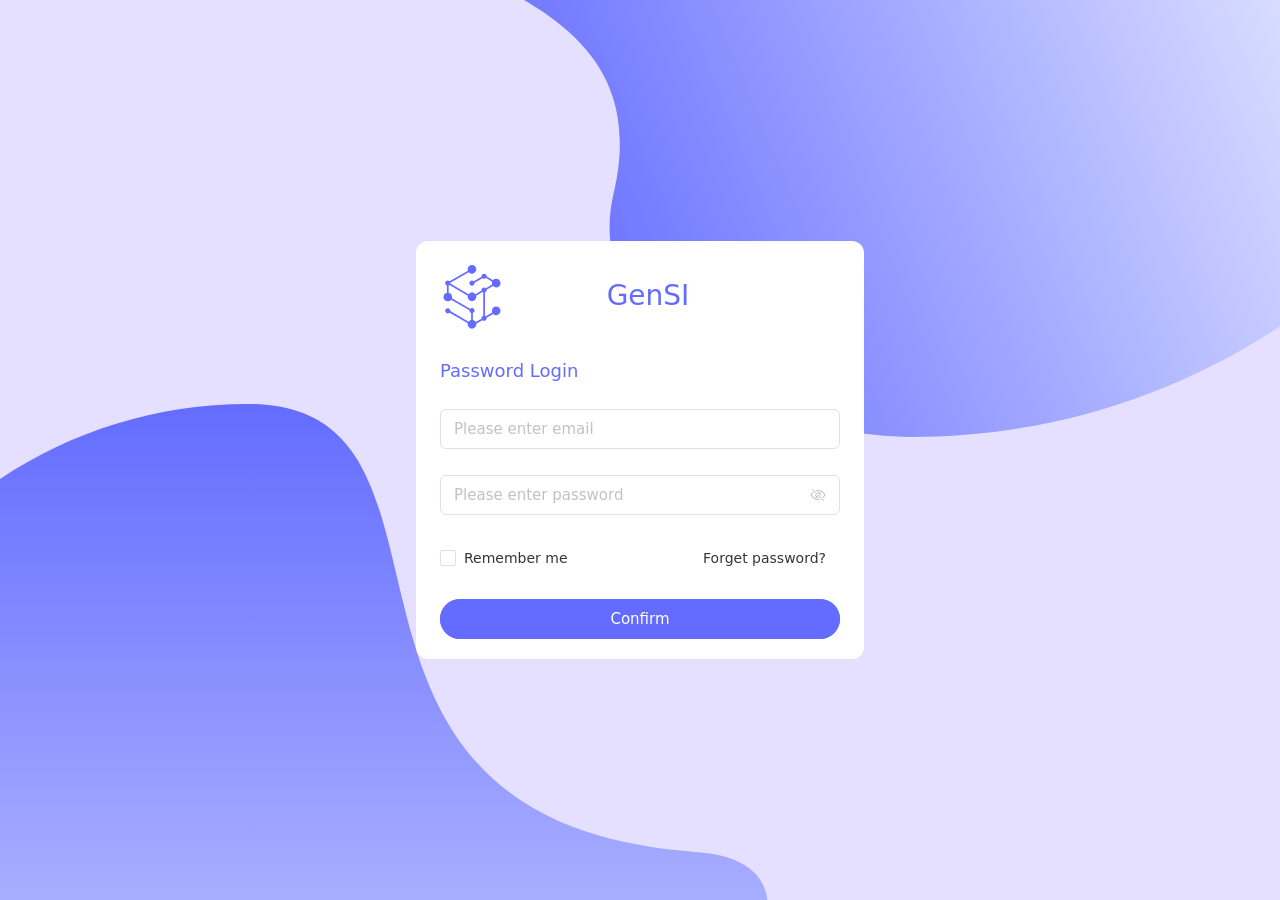
==== index.html @ 16afdf98 "1" ====
<!doctype html>
<html lang="zh-cmn-Hans">
  <head>
    <meta name="buildTime" content="2026-03-19 08:30:41">
    <meta charset="UTF-8" />
    <link rel="icon" href="/logo.svg" />
    <meta name="viewport" content="width=device-width, initial-scale=1.0" />
    <meta name="color-scheme" content="light dark" />
    <meta name="description" content="GenSI - Generative Social Intelligence Lab" />
    <meta name="keywords" content="GenSI, AI, research, publications, blog, social intelligence" />
    <meta property="og:title" content="GenSI" />
    <meta property="og:description" content="GenSI - Generative Social Intelligence Lab" />
    <meta property="og:type" content="website" />
    <meta property="og:site_name" content="GenSI" />
    <meta name="twitter:card" content="summary_large_image" />
    <meta name="twitter:title" content="GenSI" />
    <meta name="twitter:description" content="GenSI - Generative Social Intelligence Lab" />
    <title>GenSI</title>
    <script type="module" crossorigin src="/assets/index-MYl8ak0e.js"></script>
    <link rel="stylesheet" crossorigin href="/assets/index-B456fVbT.css">
  </head>
  <body>
    <div id="app"></div>
  </body>
</html>
---- assets/index-B456fVbT.css ----
*,:before,:after{--un-rotate:0;--un-rotate-x:0;--un-rotate-y:0;--un-rotate-z:0;--un-scale-x:1;--un-scale-y:1;--un-scale-z:1;--un-skew-x:0;--un-skew-y:0;--un-translate-x:0;--un-translate-y:0;--un-translate-z:0;--un-pan-x: ;--un-pan-y: ;--un-pinch-zoom: ;--un-scroll-snap-strictness:proximity;--un-ordinal: ;--un-slashed-zero: ;--un-numeric-figure: ;--un-numeric-spacing: ;--un-numeric-fraction: ;--un-border-spacing-x:0;--un-border-spacing-y:0;--un-ring-offset-shadow:0 0 rgb(0 0 0 / 0);--un-ring-shadow:0 0 rgb(0 0 0 / 0);--un-shadow-inset: ;--un-shadow:0 0 rgb(0 0 0 / 0);--un-ring-inset: ;--un-ring-offset-width:0px;--un-ring-offset-color:#fff;--un-ring-width:0px;--un-ring-color:rgb(147 197 253 / .5);--un-blur: ;--un-brightness: ;--un-contrast: ;--un-drop-shadow: ;--un-grayscale: ;--un-hue-rotate: ;--un-invert: ;--un-saturate: ;--un-sepia: ;--un-backdrop-blur: ;--un-backdrop-brightness: ;--un-backdrop-contrast: ;--un-backdrop-grayscale: ;--un-backdrop-hue-rotate: ;--un-backdrop-invert: ;--un-backdrop-opacity: ;--un-backdrop-saturate: ;--un-backdrop-sepia: }::backdrop{--un-rotate:0;--un-rotate-x:0;--un-rotate-y:0;--un-rotate-z:0;--un-scale-x:1;--un-scale-y:1;--un-scale-z:1;--un-skew-x:0;--un-skew-y:0;--un-translate-x:0;--un-translate-y:0;--un-translate-z:0;--un-pan-x: ;--un-pan-y: ;--un-pinch-zoom: ;--un-scroll-snap-strictness:proximity;--un-ordinal: ;--un-slashed-zero: ;--un-numeric-figure: ;--un-numeric-spacing: ;--un-numeric-fraction: ;--un-border-spacing-x:0;--un-border-spacing-y:0;--un-ring-offset-shadow:0 0 rgb(0 0 0 / 0);--un-ring-shadow:0 0 rgb(0 0 0 / 0);--un-shadow-inset: ;--un-shadow:0 0 rgb(0 0 0 / 0);--un-ring-inset: ;--un-ring-offset-width:0px;--un-ring-offset-color:#fff;--un-ring-width:0px;--un-ring-color:rgb(147 197 253 / .5);--un-blur: ;--un-brightness: ;--un-contrast: ;--un-drop-shadow: ;--un-grayscale: ;--un-hue-rotate: ;--un-invert: ;--un-saturate: ;--un-sepia: ;--un-backdrop-blur: ;--un-backdrop-brightness: ;--un-backdrop-contrast: ;--un-backdrop-grayscale: ;--un-backdrop-hue-rotate: ;--un-backdrop-invert: ;--un-backdrop-opacity: ;--un-backdrop-saturate: ;--un-backdrop-sepia: }.icon-ant-design-enter-outlined{--un-icon:url("data:image/svg+xml;utf8,%3Csvg viewBox='0 0 1024 1024' display='inline-block' width='1em' height='1em' xmlns='http://www.w3.org/2000/svg' %3E%3Cpath fill='currentColor' d='M864 170h-60c-4.4 0-8 3.6-8 8v518H310v-73c0-6.7-7.8-10.5-13-6.3l-141.9 112a8 8 0 0 0 0 12.6l141.9 112c5.3 4.2 13 .4 13-6.3v-75h498c35.3 0 64-28.7 64-64V178c0-4.4-3.6-8-8-8'/%3E%3C/svg%3E");-webkit-mask:var(--un-icon) no-repeat;mask:var(--un-icon) no-repeat;-webkit-mask-size:100% 100%;mask-size:100% 100%;background-color:currentColor;color:inherit;display:inline-block;width:1em;height:1em}.icon-ant-design-reload-outlined{--un-icon:url("data:image/svg+xml;utf8,%3Csvg viewBox='0 0 1024 1024' display='inline-block' width='1em' height='1em' xmlns='http://www.w3.org/2000/svg' %3E%3Cpath fill='currentColor' d='m909.1 209.3l-56.4 44.1C775.8 155.1 656.2 92 521.9 92C290 92 102.3 279.5 102 511.5C101.7 743.7 289.8 932 521.9 932c181.3 0 335.8-115 394.6-276.1c1.5-4.2-.7-8.9-4.9-10.3l-56.7-19.5a8 8 0 0 0-10.1 4.8c-1.8 5-3.8 10-5.9 14.9c-17.3 41-42.1 77.8-73.7 109.4A344.8 344.8 0 0 1 655.9 829c-42.3 17.9-87.4 27-133.8 27c-46.5 0-91.5-9.1-133.8-27A341.5 341.5 0 0 1 279 755.2a342.2 342.2 0 0 1-73.7-109.4c-17.9-42.4-27-87.4-27-133.9s9.1-91.5 27-133.9c17.3-41 42.1-77.8 73.7-109.4s68.4-56.4 109.3-73.8c42.3-17.9 87.4-27 133.8-27c46.5 0 91.5 9.1 133.8 27a341.5 341.5 0 0 1 109.3 73.8c9.9 9.9 19.2 20.4 27.8 31.4l-60.2 47a8 8 0 0 0 3 14.1l175.6 43c5 1.2 9.9-2.6 9.9-7.7l.8-180.9c-.1-6.6-7.8-10.3-13-6.2'/%3E%3C/svg%3E");-webkit-mask:var(--un-icon) no-repeat;mask:var(--un-icon) no-repeat;-webkit-mask-size:100% 100%;mask-size:100% 100%;background-color:currentColor;color:inherit;display:inline-block;width:1em;height:1em}.icon-gridicons-fullscreen{--un-icon:url("data:image/svg+xml;utf8,%3Csvg viewBox='0 0 24 24' display='inline-block' width='1em' height='1em' xmlns='http://www.w3.org/2000/svg' %3E%3Cpath fill='currentColor' d='M21 3v6h-2V6.41l-3.29 3.3l-1.42-1.42L17.59 5H15V3zM3 3v6h2V6.41l3.29 3.3l1.42-1.42L6.41 5H9V3zm18 18v-6h-2v2.59l-3.29-3.29l-1.41 1.41L17.59 19H15v2zM9 21v-2H6.41l3.29-3.29l-1.41-1.42L5 17.59V15H3v6z'/%3E%3C/svg%3E");-webkit-mask:var(--un-icon) no-repeat;mask:var(--un-icon) no-repeat;-webkit-mask-size:100% 100%;mask-size:100% 100%;background-color:currentColor;color:inherit;display:inline-block;width:1em;height:1em}.icon-gridicons-fullscreen-exit{--un-icon:url("data:image/svg+xml;utf8,%3Csvg viewBox='0 0 24 24' display='inline-block' width='1em' height='1em' xmlns='http://www.w3.org/2000/svg' %3E%3Cpath fill='currentColor' d='M14 10V4h2v2.59l3.29-3.29l1.41 1.41L17.41 8H20v2zM4 10V8h2.59l-3.3-3.29l1.42-1.42L8 6.59V4h2v6zm16 4v2h-2.59l3.29 3.29l-1.41 1.41L16 17.41V20h-2v-6zm-10 0v6H8v-2.59l-3.29 3.3l-1.42-1.42L6.59 16H4v-2z'/%3E%3C/svg%3E");-webkit-mask:var(--un-icon) no-repeat;mask:var(--un-icon) no-repeat;-webkit-mask-size:100% 100%;mask-size:100% 100%;background-color:currentColor;color:inherit;display:inline-block;width:1em;height:1em}.icon-local-logo{background:url("data:image/svg+xml;utf8,%3Csvg display='inline-block' width='1em' height='1em' width='132px' height='148px' viewBox='0 0 132 148' version='1.1' xmlns='http://www.w3.org/2000/svg' xmlns:xlink='http://www.w3.org/1999/xlink'%3E%3Ctitle%3Egensi-bv@2x%3C/title%3E%3Cg id='页面-1' stroke='none' stroke-width='1' fill='none' fill-rule='evenodd'%3E%3Cg id='gensi-bv' fill='%23646CFF'%3E%3Cpath d='M66,20 C71.5229,20 76,15.5228 76,10 C76,4.47715 71.5229,0 66,0 C60.4772,0 56,4.47715 56,10 C56,11.0523 56.1625,12.0667 56.4639,13.0194 L14.0055,37.5327 C12.9433,36.5797 11.5394,36 10,36 C6.68629,36 4,38.6863 4,42 C4,44.6124 5.66962,46.8349 8,47.6586 L8,64.2 C3.43552,65.1266 0,69.1621 0,74 C0,79.5229 4.47715,84 10,84 C13.0912,84 15.8548,82.5974 17.6891,80.394 L60.026,104.837 C60.0088,105.023 60,105.21 60,105.4 C60,108.012 61.6696,110.235 64,111.059 L64,127.4 C61.6637,127.874 59.6231,129.163 58.1876,130.957 L15.972,106.584 C15.9905,106.392 16,106.197 16,106 C16,102.686 13.3137,100 10,100 C6.68629,100 4,102.686 4,106 C4,109.314 6.68629,112 10,112 C11.6693,112 13.1793,111.318 14.2669,110.218 L56.3626,134.522 C56.1263,135.374 56,136.272 56,137.2 C56,142.723 60.4772,147.2 66,147.2 C71.5229,147.2 76,142.723 76,137.2 C76,136.708 75.9644,136.224 75.8958,135.751 L90.0932,127.554 C91.1429,128.455 92.5078,129 94,129 C97.3137,129 100,126.314 100,123 C100,122.622 99.965,122.252 99.8981,121.893 L115.021,113.162 C116.823,114.918 119.285,116 122,116 C127.523,116 132,111.523 132,106 C132,100.477 127.523,96 122,96 C116.477,96 112,100.477 112,106 C112,107.362 112.272,108.661 112.766,109.845 L97.8913,118.433 C97.3385,117.961 96.699,117.588 96,117.341 L96,63.6586 C98.3304,62.8349 100,60.6124 100,58 C100,57.671 99.9735,57.3482 99.9226,57.0336 L114.502,48.6164 C116.334,50.6914 119.014,52 122,52 C127.523,52 132,47.5228 132,42 C132,36.4772 127.523,32 122,32 C119.153,32 116.583,33.1901 114.762,35.1001 L99.974,26.5623 C99.9912,26.3772 100,26.1896 100,26 C100,22.6863 97.3137,20 94,20 C90.6863,20 88,22.6863 88,26 C88,26.3219 88.0254,26.6379 88.0742,26.9461 L70.0361,37.3604 C68.9704,36.3909 67.5542,35.8 66,35.8 C62.6863,35.8 60,38.4863 60,41.8 C60,45.1137 62.6863,47.8 66,47.8 C69.3137,47.8 72,45.1137 72,41.8 C72,41.489 71.9763,41.1835 71.9307,40.8853 L89.987,30.4605 C91.05,31.4176 92.457,32 94,32 C95.6765,32 97.1925,31.3124 98.2812,30.2038 L112.633,38.49 C112.224,39.5821 112,40.7649 112,42 C112,43.1005 112.178,44.1594 112.506,45.1497 L97.998,53.526 C96.9367,52.577 95.5357,52 94,52 C90.6863,52 88,54.6863 88,58 C88,58.4201 88.0432,58.8302 88.1253,59.2259 L73.8843,67.448 C72.0541,65.1058 69.2029,63.6 66,63.6 C62.8388,63.6 60.0202,65.0669 58.1876,67.357 L15.9242,42.9562 C15.9741,42.6448 16,42.3255 16,42 C16,41.6746 15.9741,41.3552 15.9242,41.0438 L58.412,16.5135 C60.2459,18.648 62.9651,20 66,20 Z M88.0982,124.087 C88.0337,123.734 88,123.371 88,123 C88,120.388 89.6696,118.165 92,117.341 L92,63.6586 C91.3402,63.4254 90.7334,63.0801 90.2024,62.6455 L75.6684,71.0367 C75.8848,71.8548 76,72.7139 76,73.6 C76,79.1229 71.5229,83.6 66,83.6 C60.4772,83.6 56,79.1229 56,73.6 C56,72.6725 56.1263,71.7744 56.3626,70.9221 L14.0055,46.4673 C13.4272,46.9861 12.7476,47.3943 12,47.6586 L12,64.2 C16.5645,65.1266 20,69.1621 20,74 C20,74.9969 19.8541,75.9598 19.5825,76.8684 L61.7191,101.196 C62.8078,100.088 64.3236,99.4 66,99.4 C69.3137,99.4 72,102.086 72,105.4 C72,108.012 70.3304,110.235 68,111.059 L68,127.4 C70.742,127.957 73.0766,129.635 74.5038,131.936 L88.0982,124.087 Z' id='形状'%3E%3C/path%3E%3C/g%3E%3C/g%3E%3C/svg%3E") no-repeat;background-size:100% 100%;background-color:transparent;display:inline-block;width:1em;height:1em}.icon-mdi-arrow-down-thin{--un-icon:url("data:image/svg+xml;utf8,%3Csvg viewBox='0 0 24 24' display='inline-block' width='1em' height='1em' xmlns='http://www.w3.org/2000/svg' %3E%3Cpath fill='currentColor' d='M7.03 13.92h4V5l2.01-.03v8.95h3.99l-5 5Z'/%3E%3C/svg%3E");-webkit-mask:var(--un-icon) no-repeat;mask:var(--un-icon) no-repeat;-webkit-mask-size:100% 100%;mask-size:100% 100%;background-color:currentColor;color:inherit;display:inline-block;width:1em;height:1em}.icon-mdi-arrow-up-thin{--un-icon:url("data:image/svg+xml;utf8,%3Csvg viewBox='0 0 24 24' display='inline-block' width='1em' height='1em' xmlns='http://www.w3.org/2000/svg' %3E%3Cpath fill='currentColor' d='M7.03 9.97h4v8.92l2.01.03V9.97h3.99l-5-5Z'/%3E%3C/svg%3E");-webkit-mask:var(--un-icon) no-repeat;mask:var(--un-icon) no-repeat;-webkit-mask-size:100% 100%;mask-size:100% 100%;background-color:currentColor;color:inherit;display:inline-block;width:1em;height:1em}.icon-mdi-keyboard-esc{--un-icon:url("data:image/svg+xml;utf8,%3Csvg viewBox='0 0 24 24' display='inline-block' width='1em' height='1em' xmlns='http://www.w3.org/2000/svg' %3E%3Cpath fill='currentColor' d='M1 7h6v2H3v2h4v2H3v2h4v2H1zm10 0h4v2h-4v2h2a2 2 0 0 1 2 2v2c0 1.11-.89 2-2 2H9v-2h4v-2h-2a2 2 0 0 1-2-2V9c0-1.1.9-2 2-2m8 0h2a2 2 0 0 1 2 2v1h-2V9h-2v6h2v-1h2v1c0 1.11-.89 2-2 2h-2a2 2 0 0 1-2-2V9c0-1.1.9-2 2-2'/%3E%3C/svg%3E");-webkit-mask:var(--un-icon) no-repeat;mask:var(--un-icon) no-repeat;-webkit-mask-size:100% 100%;mask-size:100% 100%;background-color:currentColor;color:inherit;display:inline-block;width:1em;height:1em}.icon-mdi-keyboard-return{--un-icon:url("data:image/svg+xml;utf8,%3Csvg viewBox='0 0 24 24' display='inline-block' width='1em' height='1em' xmlns='http://www.w3.org/2000/svg' %3E%3Cpath fill='currentColor' d='M19 7v4H5.83l3.58-3.59L8 6l-6 6l6 6l1.41-1.42L5.83 13H21V7z'/%3E%3C/svg%3E");-webkit-mask:var(--un-icon) no-repeat;mask:var(--un-icon) no-repeat;-webkit-mask-size:100% 100%;mask-size:100% 100%;background-color:currentColor;color:inherit;display:inline-block;width:1em;height:1em}.icon-uil-search{--un-icon:url("data:image/svg+xml;utf8,%3Csvg viewBox='0 0 24 24' display='inline-block' width='1em' height='1em' xmlns='http://www.w3.org/2000/svg' %3E%3Cpath fill='currentColor' d='M21.71 20.29L18 16.61A9 9 0 1 0 16.61 18l3.68 3.68a1 1 0 0 0 1.42 0a1 1 0 0 0 0-1.39M11 18a7 7 0 1 1 7-7a7 7 0 0 1-7 7'/%3E%3C/svg%3E");-webkit-mask:var(--un-icon) no-repeat;mask:var(--un-icon) no-repeat;-webkit-mask-size:100% 100%;mask-size:100% 100%;background-color:currentColor;color:inherit;display:inline-block;width:1em;height:1em}.container{width:100%}.absolute-lt{position:absolute;left:0;top:0}.fixed-center{position:fixed;left:0;top:0;width:100%;height:100%;display:flex;align-items:center;justify-content:center}.flex-center{display:flex;align-items:center;justify-content:center}.flex-col{display:flex;flex-direction:column}.flex-col-center{display:flex;flex-direction:column;align-items:center;justify-content:center}.flex-col-stretch{display:flex;flex-direction:column;align-items:stretch}.flex-y-center{display:flex;align-items:center}.i-flex-col{display:flex;display:inline-flex;flex-direction:column}.i-flex-center{display:inline-flex;align-items:center;justify-content:center}.i-flex-y-center{display:inline-flex;align-items:center}.flex-1-hidden{flex:1 1 0%;overflow:hidden}.ellipsis-text{overflow:hidden;text-overflow:ellipsis;white-space:nowrap}.nowrap-hidden{overflow:hidden;white-space:nowrap}@media(min-width:640px){.container{max-width:640px}}@media(min-width:768px){.container{max-width:768px}}@media(min-width:1024px){.container{max-width:1024px}}@media(min-width:1280px){.container{max-width:1280px}}@media(min-width:1536px){.container{max-width:1536px}}.\[--duration\:100s\]{--duration:100s}.\[--duration\:40s\]{--duration:40s}.\[--gap\:1rem\]{--gap:1rem}.\[backface-visibility\:hidden\]{backface-visibility:hidden}.\[gap\:var\(--gap\)\]{gap:var(--gap)}.\[perspective\:1000px\]{perspective:1000px}.\[transform-style\:preserve-3d\]{transform-style:preserve-3d}.\[transform\:rotateX\(180deg\)\],.group:hover .group-hover\:\[transform\:rotateX\(180deg\)\]{transform:rotateX(180deg)}.\[transform\:rotateY\(180deg\)\],.group:hover .group-hover\:\[transform\:rotateY\(180deg\)\]{transform:rotateY(180deg)}.group:hover .group-hover\:\[animation-play-state\:paused\]{animation-play-state:paused}.pointer-events-none{pointer-events:none}.visible{visibility:visible}.absolute{position:absolute}.fixed{position:fixed}.relative{position:relative}.static{position:static}.inset-y-0{top:0;bottom:0}.-bottom-400px{bottom:-400px}.-left-200px{left:-200px}.-right-300px{right:-300px}.-top-900px{top:-900px}.bottom-0{bottom:0}.left-0{left:0}.right-0{right:0}.right-7px{right:7px}.top-0,.top-0px{top:0}.top-0\!{top:0!important}.top-50px{top:50px}.-z-1{z-index:-1}.z-0{z-index:0}.z-1{z-index:1}.z-4{z-index:4}.grid{display:grid}.m563\.8{margin:140.95rem}.mx-4px{margin-left:4px;margin-right:4px}.my-36px{margin-top:36px;margin-bottom:36px}.-mr-18px{margin-right:-18px}.mb-2{margin-bottom:.5rem}.mb-6px{margin-bottom:6px}.ml-12px{margin-left:12px}.ml-5px{margin-left:5px}.mr-3px{margin-right:3px}.mr-4px{margin-right:4px}.mr-6px{margin-right:6px}.mt-16px{margin-top:16px}.mt-2{margin-top:.5rem}.mt-20px{margin-top:20px}.mt-8px{margin-top:8px}.inline{display:inline}.block{display:block}.inline-block{display:inline-block}.list-item{display:list-item}.hidden{display:none}.size-128px{width:128px;height:128px}.size-full{width:100%;height:100%}.h-\[36px\]{height:36px}.h-0{height:0}.h-1\/4{height:25%}.h-100{height:25rem}.h-16px{height:16px}.h-20px{height:20px}.h-22px{height:22px}.h-23px{height:23px}.h-24{height:6rem}.h-3\/4{height:75%}.h-44px{height:44px}.h-56px{height:56px}.h-64px{height:64px}.h-72{height:18rem}.h-full{height:100%}.h1{height:.25rem}.h2{height:.5rem}.h3{height:.75rem}.h4{height:1rem}.h5{height:1.25rem}.h6{height:1.5rem}.max-w-240px{max-width:240px}.min-h-520px{min-height:520px}.w-0{width:0}.w-1\/3{width:33.3333333333%}.w-1\/4{width:25%}.w-120px{width:120px}.w-16px{width:16px}.w-18px{width:18px}.w-1px{width:1px}.w-2\/3{width:66.6666666667%}.w-214px{width:214px}.w-24{width:6rem}.w-300px{width:300px}.w-400px{width:400px}.w-56px{width:56px}.w-630px{width:630px}.w-64{width:16rem}.w-700px{width:700px}.w-8px{width:8px}.w-90px{width:90px}.w-94{width:23.5rem}.w-96px{width:96px}.w-auto{width:auto}.w-full{width:100%}.flex{display:flex}.inline-flex{display:inline-flex}.flex-1{flex:1 1 0%}.flex-shrink{flex-shrink:1}.flex-shrink-0,.shrink-0{flex-shrink:0}.flex-grow{flex-grow:1}.flex-row{flex-direction:row}.flex-wrap{flex-wrap:wrap}.table{display:table}.border-collapse{border-collapse:collapse}.-translate-x-30px{--un-translate-x:-30px;transform:translate(var(--un-translate-x)) translateY(var(--un-translate-y)) translateZ(var(--un-translate-z)) rotate(var(--un-rotate)) rotateX(var(--un-rotate-x)) rotateY(var(--un-rotate-y)) rotate(var(--un-rotate-z)) skew(var(--un-skew-x)) skewY(var(--un-skew-y)) scaleX(var(--un-scale-x)) scaleY(var(--un-scale-y)) scaleZ(var(--un-scale-z))}.translate-x-20px{--un-translate-x:20px;transform:translate(var(--un-translate-x)) translateY(var(--un-translate-y)) translateZ(var(--un-translate-z)) rotate(var(--un-rotate)) rotateX(var(--un-rotate-x)) rotateY(var(--un-rotate-y)) rotate(var(--un-rotate-z)) skew(var(--un-skew-x)) skewY(var(--un-skew-y)) scaleX(var(--un-scale-x)) scaleY(var(--un-scale-y)) scaleZ(var(--un-scale-z))}.transform{transform:translate(var(--un-translate-x)) translateY(var(--un-translate-y)) translateZ(var(--un-translate-z)) rotate(var(--un-rotate)) rotateX(var(--un-rotate-x)) rotateY(var(--un-rotate-y)) rotate(var(--un-rotate-z)) skew(var(--un-skew-x)) skewY(var(--un-skew-y)) scaleX(var(--un-scale-x)) scaleY(var(--un-scale-y)) scaleZ(var(--un-scale-z))}@keyframes pulse{0%,to{opacity:1}50%{opacity:.5}}@keyframes spin{0%{transform:rotate(0)}to{transform:rotate(360deg)}}.animate-pulse{animation:pulse 2s cubic-bezier(.4,0,.6,1) infinite}.animate-spin{animation:spin 1s linear infinite}.animate-duration-750{animation-duration:.75s}.animate-delay-1000{animation-delay:1s}.animate-delay-1500{animation-delay:1.5s}.animate-delay-500{animation-delay:.5s}.cursor-pointer{cursor:pointer}.resize{resize:both}.items-end{align-items:flex-end}.items-center{align-items:center}.justify-start{justify-content:flex-start}.justify-end{justify-content:flex-end}.justify-center{justify-content:center}.justify-between{justify-content:space-between}.justify-around{justify-content:space-around}.gap-12px{gap:12px}.gap-14px{gap:14px}.gap-16px{gap:16px}.gap-2{gap:.5rem}.gap-24px{gap:24px}.gap-6{gap:1.5rem}.gap-6px{gap:6px}.gap-8px{gap:8px}.gap-x-32px{column-gap:32px}.gap-y-16px{row-gap:16px}.overflow-hidden{overflow:hidden}.overflow-x-hidden{overflow-x:hidden}.overflow-y-auto{overflow-y:auto}.whitespace-nowrap{white-space:nowrap}.b,.border,.border-1px{border-width:1px}.border-2px{border-width:2px}.border-t{border-top-width:1px}.border-gray-400\/30{border-color:#9ca3af4d}.border-gray-950\/\[\.1\]{border-color:#0307121a}.border-primary{--un-border-opacity:1;border-color:rgb(var(--primary-color) / var(--un-border-opacity))}.border-transparent{border-color:transparent}.dark .dark\:border-gray-50\/\[\.1\]{border-color:#f9fafb1a}.hover\:border-primary:hover{--un-border-opacity:1;border-color:rgb(var(--primary-color) / var(--un-border-opacity))}.rd-12px{border-radius:12px}.rd-4px,.rounded-4px{border-radius:4px}.rd-50\%{border-radius:50%}.rounded-0{border-radius:0}.rounded-2xl{border-radius:1rem}.rounded-6px{border-radius:6px}.rounded-8px{border-radius:8px}.rounded-full{border-radius:9999px}.rounded-lg{border-radius:.5rem}.rounded-xl{border-radius:.75rem}.rounded-b-2xl{border-bottom-left-radius:1rem;border-bottom-right-radius:1rem}.border-solid{border-style:solid}.\!bg-primary{--un-bg-opacity:1 !important;background-color:rgb(var(--primary-color) / var(--un-bg-opacity))!important}.bg-\[rgba\(0\,0\,0\,0\.2\)\]{--un-bg-opacity:.2;background-color:rgba(0,0,0,var(--un-bg-opacity))}.bg-\#1f2225{--un-bg-opacity:1;background-color:rgb(31 34 37 / var(--un-bg-opacity))}.bg-\#e5e7eb{--un-bg-opacity:1;background-color:rgb(229 231 235 / var(--un-bg-opacity))}.bg-black\/80{background-color:#000c}.bg-container{--un-bg-opacity:1;background-color:rgb(var(--container-bg-color) / var(--un-bg-opacity))}.bg-gray-600\/30{background-color:#4b55634d}.bg-gray-950\/\[\.01\]{background-color:#03071203}.bg-inverted{--un-bg-opacity:1;background-color:rgb(var(--inverted-bg-color) / var(--un-bg-opacity))}.bg-layout{--un-bg-opacity:1;background-color:rgb(var(--layout-bg-color) / var(--un-bg-opacity))}.bg-primary{--un-bg-opacity:1;background-color:rgb(var(--primary-color) / var(--un-bg-opacity))}.bg-primary-200{--un-bg-opacity:1;background-color:rgb(var(--primary-200-color) / var(--un-bg-opacity))}.bg-primary-300{--un-bg-opacity:1;background-color:rgb(var(--primary-300-color) / var(--un-bg-opacity))}.bg-transparent{background-color:transparent}.bg-white{--un-bg-opacity:1;background-color:rgb(255 255 255 / var(--un-bg-opacity))}.dark .dark\:bg-dark{--un-bg-opacity:1;background-color:rgb(34 34 34 / var(--un-bg-opacity))}.dark .dark\:bg-gray-50\/\[\.10\]{background-color:#f9fafb1a}.dark .dark\:hover\:bg-gray-50\/\[\.15\]:hover{background-color:#f9fafb26}.hover\:bg-\[rgb\(0\,0\,0\,0\.08\)\]:hover{--un-bg-opacity:.08;background-color:rgb(0 0 0 / var(--un-bg-opacity))}.hover\:bg-gray-950\/\[\.05\]:hover{background-color:#0307120d}.from-\[\#121212\]{--un-gradient-from-position:0%;--un-gradient-from:rgb(18 18 18 / var(--un-from-opacity, 1)) var(--un-gradient-from-position);--un-gradient-to-position:100%;--un-gradient-to:rgb(18 18 18 / 0) var(--un-gradient-to-position);--un-gradient-stops:var(--un-gradient-from), var(--un-gradient-to)}.from-\#d3fd47{--un-gradient-from-position:0%;--un-gradient-from:rgb(211 253 71 / var(--un-from-opacity, 1)) var(--un-gradient-from-position);--un-gradient-to-position:100%;--un-gradient-to:rgb(211 253 71 / 0) var(--un-gradient-to-position);--un-gradient-stops:var(--un-gradient-from), var(--un-gradient-to)}.from-white{--un-gradient-from-position:0%;--un-gradient-from:rgb(255 255 255 / var(--un-from-opacity, 1)) var(--un-gradient-from-position);--un-gradient-to-position:100%;--un-gradient-to:rgb(255 255 255 / 0) var(--un-gradient-to-position);--un-gradient-stops:var(--un-gradient-from), var(--un-gradient-to)}.to-\#a0e9fa{--un-gradient-to-position:100%;--un-gradient-to:rgb(160 233 250 / var(--un-to-opacity, 1)) var(--un-gradient-to-position)}.bg-gradient-to-l{--un-gradient-shape:to left in oklch;--un-gradient:var(--un-gradient-shape), var(--un-gradient-stops);background-image:linear-gradient(var(--un-gradient))}.bg-gradient-to-r{--un-gradient-shape:to right in oklch;--un-gradient:var(--un-gradient-shape), var(--un-gradient-stops);background-image:linear-gradient(var(--un-gradient))}.object-cover{object-fit:cover}.p-16px{padding:16px}.p-2{padding:.5rem}.p-2px{padding:2px}.p-4{padding:1rem}.p-6px{padding:6px}.px,.px-4{padding-left:1rem;padding-right:1rem}.px-12px{padding-left:12px;padding-right:12px}.px-14px{padding-left:14px;padding-right:14px}.px-16px{padding-left:16px;padding-right:16px}.px-24px{padding-left:24px;padding-right:24px}.px-4px{padding-left:4px;padding-right:4px}.py-2{padding-top:.5rem;padding-bottom:.5rem}.py-4px{padding-top:4px;padding-bottom:4px}.py-6px{padding-top:6px;padding-bottom:6px}.py-8px{padding-top:8px;padding-bottom:8px}.pb-12px{padding-bottom:12px}.pb-18px{padding-bottom:18px}.pl-8px{padding-left:8px}.pr-12px{padding-right:12px}.pr-18px{padding-right:18px}.pr-8px{padding-right:8px}.pt-0{padding-top:0}.pt-24px{padding-top:24px}.pt-4px{padding-top:4px}.text-center{text-align:center}.text-left{text-align:left}.indent{text-indent:1.5rem}.align-middle{vertical-align:middle}.align-text-bottom{vertical-align:text-bottom}.text-12px{font-size:12px}.text-14px{font-size:14px}.text-15px{font-size:15px}.text-16px{font-size:16px}.text-18px{font-size:18px}.text-20px{font-size:20px}.text-28px{font-size:28px}.text-2xl{font-size:1.5rem;line-height:2rem}.text-32px{font-size:32px}.text-400px{font-size:400px}.text-64px{font-size:64px}.text-icon{font-size:1.125rem;line-height:1}.text-icon-large{font-size:1.5rem;line-height:1}.text-icon-small{font-size:1rem;line-height:1}.text-lg{font-size:1.125rem;line-height:1.75rem}.text-sm{font-size:.875rem;line-height:1.25rem}.text-xs{font-size:.75rem;line-height:1rem}.\!text-white{--un-text-opacity:1 !important;color:rgb(255 255 255 / var(--un-text-opacity))!important}.dark .dark\:text-white,.text-white{--un-text-opacity:1;color:rgb(255 255 255 / var(--un-text-opacity))}.dark .dark\:text-white\/40{color:#fff6}.text-\#1f1f1f{--un-text-opacity:1;color:rgb(31 31 31 / var(--un-text-opacity))}.text-\#c2c2c2{--un-text-opacity:1;color:rgb(194 194 194 / var(--un-text-opacity))}.text-base-text{--un-text-opacity:1;color:rgb(var(--base-text-color) / var(--un-text-opacity))}.text-gray{--un-text-opacity:1;color:rgb(156 163 175 / var(--un-text-opacity))}.text-gray-500{--un-text-opacity:1;color:rgb(107 114 128 / var(--un-text-opacity))}.text-primary{--un-text-opacity:1;color:rgb(var(--primary-color) / var(--un-text-opacity))}.text-slate-200{--un-text-opacity:1;color:rgb(226 232 240 / var(--un-text-opacity))}.text-white\:65{color:#ffffffa6}.text-white\:88{color:#ffffffe0}.\!hover\:text-white:hover{--un-text-opacity:1 !important;color:rgb(255 255 255 / var(--un-text-opacity))!important}.hover\:text-white:hover{--un-text-opacity:1;color:rgb(255 255 255 / var(--un-text-opacity))}.font-500,.font-medium{font-weight:500}.font-bold{font-weight:700}.leading-tight{line-height:1.25}.uppercase{text-transform:uppercase}.italic{font-style:italic}.underline{text-decoration-line:underline}.tab{-moz-tab-size:4;-o-tab-size:4;tab-size:4}.text-shadow{--un-text-shadow:0 0 1px var(--un-text-shadow-color, rgb(0 0 0 / .2)),0 0 1px var(--un-text-shadow-color, rgb(1 0 5 / .1));text-shadow:var(--un-text-shadow)}.opacity-0{opacity:0}.dark .dark\:shadow-coolGray-5{--un-shadow-opacity:1;--un-shadow-color:rgb(107 114 128 / var(--un-shadow-opacity)) }.shadow{--un-shadow:var(--un-shadow-inset) 0 1px 3px 0 var(--un-shadow-color, rgb(0 0 0 / .1)),var(--un-shadow-inset) 0 1px 2px -1px var(--un-shadow-color, rgb(0 0 0 / .1));box-shadow:var(--un-ring-offset-shadow),var(--un-ring-shadow),var(--un-shadow)}.shadow-2xl{--un-shadow:var(--un-shadow-inset) 0 25px 50px -12px var(--un-shadow-color, rgb(0 0 0 / .25));box-shadow:var(--un-ring-offset-shadow),var(--un-ring-shadow),var(--un-shadow)}.shadow-black\/40{--un-shadow-color:rgb(0 0 0 / .4) }.shadow-header{--un-shadow:var(--header-box-shadow);box-shadow:var(--un-ring-offset-shadow),var(--un-ring-shadow),var(--un-shadow)}.shadow-sider{--un-shadow:var(--sider-box-shadow);box-shadow:var(--un-ring-offset-shadow),var(--un-ring-shadow),var(--un-shadow)}.shadow-sm{--un-shadow:var(--un-shadow-inset) 0 1px 2px 0 var(--un-shadow-color, rgb(0 0 0 / .05));box-shadow:var(--un-ring-offset-shadow),var(--un-ring-shadow),var(--un-shadow)}.shadow-tab{--un-shadow:var(--tab-box-shadow);box-shadow:var(--un-ring-offset-shadow),var(--un-ring-shadow),var(--un-shadow)}.outline{outline-style:solid}.backdrop-blur-md{--un-backdrop-blur:blur(12px);-webkit-backdrop-filter:var(--un-backdrop-blur) var(--un-backdrop-brightness) var(--un-backdrop-contrast) var(--un-backdrop-grayscale) var(--un-backdrop-hue-rotate) var(--un-backdrop-invert) var(--un-backdrop-opacity) var(--un-backdrop-saturate) var(--un-backdrop-sepia);backdrop-filter:var(--un-backdrop-blur) var(--un-backdrop-brightness) var(--un-backdrop-contrast) var(--un-backdrop-grayscale) var(--un-backdrop-hue-rotate) var(--un-backdrop-invert) var(--un-backdrop-opacity) var(--un-backdrop-saturate) var(--un-backdrop-sepia)}.blur{--un-blur:blur(8px);filter:var(--un-blur) var(--un-brightness) var(--un-contrast) var(--un-drop-shadow) var(--un-grayscale) var(--un-hue-rotate) var(--un-invert) var(--un-saturate) var(--un-sepia)}.filter{filter:var(--un-blur) var(--un-brightness) var(--un-contrast) var(--un-drop-shadow) var(--un-grayscale) var(--un-hue-rotate) var(--un-invert) var(--un-saturate) var(--un-sepia)}.backdrop-filter{-webkit-backdrop-filter:var(--un-backdrop-blur) var(--un-backdrop-brightness) var(--un-backdrop-contrast) var(--un-backdrop-grayscale) var(--un-backdrop-hue-rotate) var(--un-backdrop-invert) var(--un-backdrop-opacity) var(--un-backdrop-saturate) var(--un-backdrop-sepia);backdrop-filter:var(--un-backdrop-blur) var(--un-backdrop-brightness) var(--un-backdrop-contrast) var(--un-backdrop-grayscale) var(--un-backdrop-hue-rotate) var(--un-backdrop-invert) var(--un-backdrop-opacity) var(--un-backdrop-saturate) var(--un-backdrop-sepia)}.transition{transition-property:color,background-color,border-color,text-decoration-color,fill,stroke,opacity,box-shadow,transform,filter,backdrop-filter;transition-timing-function:cubic-bezier(.4,0,.2,1);transition-duration:.15s}.transition-300{transition-property:color,background-color,border-color,text-decoration-color,fill,stroke,opacity,box-shadow,transform,filter,backdrop-filter;transition-timing-function:cubic-bezier(.4,0,.2,1);transition-duration:.3s}.transition-all{transition-property:all;transition-timing-function:cubic-bezier(.4,0,.2,1);transition-duration:.15s}.transition-all-300{transition-property:all;transition-timing-function:cubic-bezier(.4,0,.2,1);transition-duration:.3s}.transition-height-300{transition-property:height;transition-timing-function:cubic-bezier(.4,0,.2,1);transition-duration:.3s}.transition-width-300{transition-property:width;transition-timing-function:cubic-bezier(.4,0,.2,1);transition-duration:.3s}.duration-300{transition-duration:.3s}.duration-500{transition-duration:.5s}.ease,.ease-in-out{transition-timing-function:cubic-bezier(.4,0,.2,1)}.ease-out{transition-timing-function:cubic-bezier(0,0,.2,1)}@media(max-width:639.9px){.lt-sm\:-bottom-760px{bottom:-760px}.lt-sm\:-left-100px{left:-100px}.lt-sm\:-right-100px{right:-100px}.lt-sm\:-top-1170px{top:-1170px}.lt-sm\:w-300px{width:300px}.lt-sm\:text-18px{font-size:18px}.lt-sm\:text-22px{font-size:22px}.lt-sm\:text-48px{font-size:48px}}*,:before,:after{box-sizing:border-box;border-width:0;border-style:solid;border-color:var(--un-default-border-color, #e5e7eb)}html{line-height:1.5;-webkit-text-size-adjust:100%;-moz-tab-size:4;tab-size:4;font-family:ui-sans-serif,system-ui,-apple-system,BlinkMacSystemFont,Segoe UI,Roboto,Helvetica Neue,Arial,Noto Sans,sans-serif,"Apple Color Emoji","Segoe UI Emoji",Segoe UI Symbol,"Noto Color Emoji"}body{margin:0;line-height:inherit}hr{height:0;color:inherit;border-top-width:1px}abbr:where([title]){text-decoration:underline dotted}h1,h2,h3,h4,h5,h6{font-size:inherit;font-weight:inherit}a{color:inherit;text-decoration:inherit}b,strong{font-weight:bolder}code,kbd,samp,pre{font-family:ui-monospace,SFMono-Regular,Menlo,Monaco,Consolas,Liberation Mono,Courier New,monospace;font-size:1em}small{font-size:80%}sub,sup{font-size:75%;line-height:0;position:relative;vertical-align:baseline}sub{bottom:-.25em}sup{top:-.5em}table{text-indent:0;border-color:inherit;border-collapse:collapse}button,input,optgroup,select,textarea{font-family:inherit;font-feature-settings:inherit;font-variation-settings:inherit;font-size:100%;font-weight:inherit;line-height:inherit;color:inherit;margin:0;padding:0}button,select{text-transform:none}button,[type=button],[type=reset],[type=submit]{-webkit-appearance:button;background-image:none}:-moz-focusring{outline:auto}:-moz-ui-invalid{box-shadow:none}progress{vertical-align:baseline}::-webkit-inner-spin-button,::-webkit-outer-spin-button{height:auto}[type=search]{-webkit-appearance:textfield;outline-offset:-2px}::-webkit-search-decoration{-webkit-appearance:none}::-webkit-file-upload-button{-webkit-appearance:button;font:inherit}summary{display:list-item}blockquote,dl,dd,h1,h2,h3,h4,h5,h6,hr,figure,p,pre{margin:0}fieldset{margin:0;padding:0}legend{padding:0}ol,ul,menu{list-style:none;margin:0;padding:0}textarea{resize:vertical}input::placeholder,textarea::placeholder{opacity:1;color:#9ca3af}button,[role=button]{cursor:pointer}:disabled{cursor:default}img,svg,video,canvas,audio,iframe,embed,object{display:block;vertical-align:middle}img,video{max-width:100%;height:auto}[hidden]{display:none}#nprogress{pointer-events:none}#nprogress .bar{background:rgb(var(--nprogress-color));position:fixed;z-index:1031;top:0;left:0;width:100%;height:2px}#nprogress .peg{display:block;position:absolute;right:0;width:100px;height:100%;box-shadow:0 0 10px rgb(var(--nprogress-color)),0 0 5px rgb(var(--nprogress-color));opacity:1;-webkit-transform:rotate(3deg) translate(0px,-4px);-ms-transform:rotate(3deg) translate(0px,-4px);transform:rotate(3deg) translateY(-4px)}#nprogress .spinner{display:block;position:fixed;z-index:1031;top:15px;right:15px}#nprogress .spinner-icon{width:18px;height:18px;box-sizing:border-box;border:solid 2px transparent;border-top-color:rgb(var(--nprogress-color));border-left-color:rgb(var(--nprogress-color));border-radius:50%;-webkit-animation:nprogress-spinner .4s linear infinite;animation:nprogress-spinner .4s linear infinite}.nprogress-custom-parent{overflow:hidden;position:relative}.nprogress-custom-parent #nprogress .spinner,.nprogress-custom-parent #nprogress .bar{position:absolute}@-webkit-keyframes nprogress-spinner{0%{-webkit-transform:rotate(0deg)}to{-webkit-transform:rotate(360deg)}}@keyframes nprogress-spinner{0%{transform:rotate(0)}to{transform:rotate(360deg)}}.fade-enter-active,.fade-leave-active{transition:opacity .3s ease-in-out}.fade-enter-from,.fade-leave-to{opacity:0}.fade-slide-leave-active,.fade-slide-enter-active{transition:all .3s}.fade-slide-enter-from{opacity:0;transform:translate(-30px)}.fade-slide-leave-to{opacity:0;transform:translate(30px)}.fade-bottom-enter-active,.fade-bottom-leave-active{transition:opacity .25s,transform .3s}.fade-bottom-enter-from{opacity:0;transform:translateY(-10%)}.fade-bottom-leave-to{opacity:0;transform:translateY(10%)}.fade-scale-leave-active,.fade-scale-enter-active{transition:all .28s}.fade-scale-enter-from{opacity:0;transform:scale(1.2)}.fade-scale-leave-to{opacity:0;transform:scale(.8)}.zoom-fade-enter-active,.zoom-fade-leave-active{transition:transform .2s,opacity .3s ease-out}.zoom-fade-enter-from{opacity:0;transform:scale(.92)}.zoom-fade-leave-to{opacity:0;transform:scale(1.06)}.zoom-out-enter-active,.zoom-out-leave-active{transition:opacity .1s ease-in-out,transform .15s ease-out}.zoom-out-enter-from,.zoom-out-leave-to{opacity:0;transform:scale(0)}html,body,#app{height:100%}html{overflow-x:hidden}@media(max-width:768px){body{overflow-x:hidden}*{-webkit-tap-highlight-color:transparent}.container{padding-left:20px!important;padding-right:20px!important}::selection{background-color:#d7ff394d}::-moz-selection{background-color:#d7ff394d}}@keyframes animate-aurora{0%{background-position:50% 50%,50% 50%}to{background-position:350% 50%,350% 50%}}@font-face{font-family:swiper-icons;src:url(data:application/font-woff;charset=utf-8;base64,\ [base64]//wADZ2x5ZgAAAywAAADMAAAD2MHtryVoZWFkAAABbAAAADAAAAA2E2+eoWhoZWEAAAGcAAAAHwAAACQC9gDzaG10eAAAAigAAAAZAAAArgJkABFsb2NhAAAC0AAAAFoAAABaFQAUGG1heHAAAAG8AAAAHwAAACAAcABAbmFtZQAAA/gAAAE5AAACXvFdBwlwb3N0AAAFNAAAAGIAAACE5s74hXjaY2BkYGAAYpf5Hu/j+W2+MnAzMYDAzaX6QjD6/4//Bxj5GA8AuRwMYGkAPywL13jaY2BkYGA88P8Agx4j+/8fQDYfA1AEBWgDAIB2BOoAeNpjYGRgYNBh4GdgYgABEMnIABJzYNADCQAACWgAsQB42mNgYfzCOIGBlYGB0YcxjYGBwR1Kf2WQZGhhYGBiYGVmgAFGBiQQkOaawtDAoMBQxXjg/wEGPcYDDA4wNUA2CCgwsAAAO4EL6gAAeNpj2M0gyAACqxgGNWBkZ2D4/wMA+xkDdgAAAHjaY2BgYGaAYBkGRgYQiAHyGMF8FgYHIM3DwMHABGQrMOgyWDLEM1T9/w8UBfEMgLzE////P/5//f/V/xv+r4eaAAeMbAxwIUYmIMHEgKYAYjUcsDAwsLKxc3BycfPw8jEQA/[base64]/uznmfPFBNODM2K7MTQ45YEAZqGP81AmGGcF3iPqOop0r1SPTaTbVkfUe4HXj97wYE+yNwWYxwWu4v1ugWHgo3S1XdZEVqWM7ET0cfnLGxWfkgR42o2PvWrDMBSFj/IHLaF0zKjRgdiVMwScNRAoWUoH78Y2icB/yIY09An6AH2Bdu/UB+yxopYshQiEvnvu0dURgDt8QeC8PDw7Fpji3fEA4z/PEJ6YOB5hKh4dj3EvXhxPqH/SKUY3rJ7srZ4FZnh1PMAtPhwP6fl2PMJMPDgeQ4rY8YT6Gzao0eAEA409DuggmTnFnOcSCiEiLMgxCiTI6Cq5DZUd3Qmp10vO0LaLTd2cjN4fOumlc7lUYbSQcZFkutRG7g6JKZKy0RmdLY680CDnEJ+UMkpFFe1RN7nxdVpXrC4aTtnaurOnYercZg2YVmLN/d/gczfEimrE/fs/bOuq29Zmn8tloORaXgZgGa78yO9/cnXm2BpaGvq25Dv9S4E9+5SIc9PqupJKhYFSSl47+Qcr1mYNAAAAeNptw0cKwkAAAMDZJA8Q7OUJvkLsPfZ6zFVERPy8qHh2YER+3i/BP83vIBLLySsoKimrqKqpa2hp6+jq6RsYGhmbmJqZSy0sraxtbO3sHRydnEMU4uR6yx7JJXveP7WrDycAAAAAAAH//wACeNpjYGRgYOABYhkgZgJCZgZNBkYGLQZtIJsFLMYAAAw3ALgAeNolizEKgDAQBCchRbC2sFER0YD6qVQiBCv/H9ezGI6Z5XBAw8CBK/m5iQQVauVbXLnOrMZv2oLdKFa8Pjuru2hJzGabmOSLzNMzvutpB3N42mNgZGBg4GKQYzBhYMxJLMlj4GBgAYow/P/PAJJhLM6sSoWKfWCAAwDAjgbRAAB42mNgYGBkAIIbCZo5IPrmUn0hGA0AO8EFTQAA);font-weight:400;font-style:normal}:root{--swiper-theme-color: #007aff}:host{position:relative;display:block;margin-left:auto;margin-right:auto;z-index:1}.swiper{margin-left:auto;margin-right:auto;position:relative;overflow:hidden;list-style:none;padding:0;z-index:1;display:block}.swiper-vertical>.swiper-wrapper{flex-direction:column}.swiper-wrapper{position:relative;width:100%;height:100%;z-index:1;display:flex;transition-property:transform;transition-timing-function:var(--swiper-wrapper-transition-timing-function, initial);box-sizing:content-box}.swiper-android .swiper-slide,.swiper-ios .swiper-slide,.swiper-wrapper{transform:translateZ(0)}.swiper-horizontal{touch-action:pan-y}.swiper-vertical{touch-action:pan-x}.swiper-slide{flex-shrink:0;width:100%;height:100%;position:relative;transition-property:transform;display:block}.swiper-slide-invisible-blank{visibility:hidden}.swiper-autoheight,.swiper-autoheight .swiper-slide{height:auto}.swiper-autoheight .swiper-wrapper{align-items:flex-start;transition-property:transform,height}.swiper-backface-hidden .swiper-slide{transform:translateZ(0);-webkit-backface-visibility:hidden;backface-visibility:hidden}.swiper-3d.swiper-css-mode .swiper-wrapper{perspective:1200px}.swiper-3d .swiper-wrapper{transform-style:preserve-3d}.swiper-3d{perspective:1200px}.swiper-3d .swiper-slide,.swiper-3d .swiper-cube-shadow{transform-style:preserve-3d}.swiper-css-mode>.swiper-wrapper{overflow:auto;scrollbar-width:none;-ms-overflow-style:none}.swiper-css-mode>.swiper-wrapper::-webkit-scrollbar{display:none}.swiper-css-mode>.swiper-wrapper>.swiper-slide{scroll-snap-align:start start}.swiper-css-mode.swiper-horizontal>.swiper-wrapper{scroll-snap-type:x mandatory}.swiper-css-mode.swiper-vertical>.swiper-wrapper{scroll-snap-type:y mandatory}.swiper-css-mode.swiper-free-mode>.swiper-wrapper{scroll-snap-type:none}.swiper-css-mode.swiper-free-mode>.swiper-wrapper>.swiper-slide{scroll-snap-align:none}.swiper-css-mode.swiper-centered>.swiper-wrapper:before{content:"";flex-shrink:0;order:9999}.swiper-css-mode.swiper-centered>.swiper-wrapper>.swiper-slide{scroll-snap-align:center center;scroll-snap-stop:always}.swiper-css-mode.swiper-centered.swiper-horizontal>.swiper-wrapper>.swiper-slide:first-child{margin-inline-start:var(--swiper-centered-offset-before)}.swiper-css-mode.swiper-centered.swiper-horizontal>.swiper-wrapper:before{height:100%;min-height:1px;width:var(--swiper-centered-offset-after)}.swiper-css-mode.swiper-centered.swiper-vertical>.swiper-wrapper>.swiper-slide:first-child{margin-block-start:var(--swiper-centered-offset-before)}.swiper-css-mode.swiper-centered.swiper-vertical>.swiper-wrapper:before{width:100%;min-width:1px;height:var(--swiper-centered-offset-after)}.swiper-3d .swiper-slide-shadow,.swiper-3d .swiper-slide-shadow-left,.swiper-3d .swiper-slide-shadow-right,.swiper-3d .swiper-slide-shadow-top,.swiper-3d .swiper-slide-shadow-bottom{position:absolute;left:0;top:0;width:100%;height:100%;pointer-events:none;z-index:10}.swiper-3d .swiper-slide-shadow{background:#00000026}.swiper-3d .swiper-slide-shadow-left{background-image:linear-gradient(to left,#00000080,#0000)}.swiper-3d .swiper-slide-shadow-right{background-image:linear-gradient(to right,#00000080,#0000)}.swiper-3d .swiper-slide-shadow-top{background-image:linear-gradient(to top,#00000080,#0000)}.swiper-3d .swiper-slide-shadow-bottom{background-image:linear-gradient(to bottom,#00000080,#0000)}.swiper-lazy-preloader{width:42px;height:42px;position:absolute;left:50%;top:50%;margin-left:-21px;margin-top:-21px;z-index:10;transform-origin:50%;box-sizing:border-box;border:4px solid var(--swiper-preloader-color, var(--swiper-theme-color));border-radius:50%;border-top-color:transparent}.swiper:not(.swiper-watch-progress) .swiper-lazy-preloader,.swiper-watch-progress .swiper-slide-visible .swiper-lazy-preloader{animation:swiper-preloader-spin 1s infinite linear}.swiper-lazy-preloader-white{--swiper-preloader-color: #fff}.swiper-lazy-preloader-black{--swiper-preloader-color: #000}@keyframes swiper-preloader-spin{0%{transform:rotate(0)}to{transform:rotate(360deg)}}:root{--swiper-navigation-size: 44px}.swiper-button-prev,.swiper-button-next{position:absolute;top:var(--swiper-navigation-top-offset, 50%);width:calc(var(--swiper-navigation-size) / 44 * 27);height:var(--swiper-navigation-size);margin-top:calc(0px - (var(--swiper-navigation-size) / 2));z-index:10;cursor:pointer;display:flex;align-items:center;justify-content:center;color:var(--swiper-navigation-color, var(--swiper-theme-color))}.swiper-button-prev.swiper-button-disabled,.swiper-button-next.swiper-button-disabled{opacity:.35;cursor:auto;pointer-events:none}.swiper-button-prev.swiper-button-hidden,.swiper-button-next.swiper-button-hidden{opacity:0;cursor:auto;pointer-events:none}.swiper-navigation-disabled .swiper-button-prev,.swiper-navigation-disabled .swiper-button-next{display:none!important}.swiper-button-prev svg,.swiper-button-next svg{width:100%;height:100%;object-fit:contain;transform-origin:center}.swiper-rtl .swiper-button-prev svg,.swiper-rtl .swiper-button-next svg{transform:rotate(180deg)}.swiper-button-prev,.swiper-rtl .swiper-button-next{left:var(--swiper-navigation-sides-offset, 10px);right:auto}.swiper-button-lock{display:none}.swiper-button-prev:after,.swiper-button-next:after{font-family:swiper-icons;font-size:var(--swiper-navigation-size);text-transform:none!important;letter-spacing:0;font-variant:initial;line-height:1}.swiper-button-prev:after,.swiper-rtl .swiper-button-next:after{content:"prev"}.swiper-button-next,.swiper-rtl .swiper-button-prev{right:var(--swiper-navigation-sides-offset, 10px);left:auto}.swiper-button-next:after,.swiper-rtl .swiper-button-prev:after{content:"next"}.swiper-pagination{position:absolute;text-align:center;transition:.3s opacity;transform:translateZ(0);z-index:10}.swiper-pagination.swiper-pagination-hidden{opacity:0}.swiper-pagination-disabled>.swiper-pagination,.swiper-pagination.swiper-pagination-disabled{display:none!important}.swiper-pagination-fraction,.swiper-pagination-custom,.swiper-horizontal>.swiper-pagination-bullets,.swiper-pagination-bullets.swiper-pagination-horizontal{bottom:var(--swiper-pagination-bottom, 8px);top:var(--swiper-pagination-top, auto);left:0;width:100%}.swiper-pagination-bullets-dynamic{overflow:hidden;font-size:0}.swiper-pagination-bullets-dynamic .swiper-pagination-bullet{transform:scale(.33);position:relative}.swiper-pagination-bullets-dynamic .swiper-pagination-bullet-active,.swiper-pagination-bullets-dynamic .swiper-pagination-bullet-active-main{transform:scale(1)}.swiper-pagination-bullets-dynamic .swiper-pagination-bullet-active-prev{transform:scale(.66)}.swiper-pagination-bullets-dynamic .swiper-pagination-bullet-active-prev-prev{transform:scale(.33)}.swiper-pagination-bullets-dynamic .swiper-pagination-bullet-active-next{transform:scale(.66)}.swiper-pagination-bullets-dynamic .swiper-pagination-bullet-active-next-next{transform:scale(.33)}.swiper-pagination-bullet{width:var(--swiper-pagination-bullet-width, var(--swiper-pagination-bullet-size, 8px));height:var(--swiper-pagination-bullet-height, var(--swiper-pagination-bullet-size, 8px));display:inline-block;border-radius:var(--swiper-pagination-bullet-border-radius, 50%);background:var(--swiper-pagination-bullet-inactive-color, #000);opacity:var(--swiper-pagination-bullet-inactive-opacity, .2)}button.swiper-pagination-bullet{border:none;margin:0;padding:0;box-shadow:none;-webkit-appearance:none;-moz-appearance:none;appearance:none}.swiper-pagination-clickable .swiper-pagination-bullet{cursor:pointer}.swiper-pagination-bullet:only-child{display:none!important}.swiper-pagination-bullet-active{opacity:var(--swiper-pagination-bullet-opacity, 1);background:var(--swiper-pagination-color, var(--swiper-theme-color))}.swiper-vertical>.swiper-pagination-bullets,.swiper-pagination-vertical.swiper-pagination-bullets{right:var(--swiper-pagination-right, 8px);left:var(--swiper-pagination-left, auto);top:50%;transform:translate3d(0,-50%,0)}.swiper-vertical>.swiper-pagination-bullets .swiper-pagination-bullet,.swiper-pagination-vertical.swiper-pagination-bullets .swiper-pagination-bullet{margin:var(--swiper-pagination-bullet-vertical-gap, 6px) 0;display:block}.swiper-vertical>.swiper-pagination-bullets.swiper-pagination-bullets-dynamic,.swiper-pagination-vertical.swiper-pagination-bullets.swiper-pagination-bullets-dynamic{top:50%;transform:translateY(-50%);width:8px}.swiper-vertical>.swiper-pagination-bullets.swiper-pagination-bullets-dynamic .swiper-pagination-bullet,.swiper-pagination-vertical.swiper-pagination-bullets.swiper-pagination-bullets-dynamic .swiper-pagination-bullet{display:inline-block;transition:.2s transform,.2s top}.swiper-horizontal>.swiper-pagination-bullets .swiper-pagination-bullet,.swiper-pagination-horizontal.swiper-pagination-bullets .swiper-pagination-bullet{margin:0 var(--swiper-pagination-bullet-horizontal-gap, 4px)}.swiper-horizontal>.swiper-pagination-bullets.swiper-pagination-bullets-dynamic,.swiper-pagination-horizontal.swiper-pagination-bullets.swiper-pagination-bullets-dynamic{left:50%;transform:translate(-50%);white-space:nowrap}.swiper-horizontal>.swiper-pagination-bullets.swiper-pagination-bullets-dynamic .swiper-pagination-bullet,.swiper-pagination-horizontal.swiper-pagination-bullets.swiper-pagination-bullets-dynamic .swiper-pagination-bullet{transition:.2s transform,.2s left}.swiper-horizontal.swiper-rtl>.swiper-pagination-bullets-dynamic .swiper-pagination-bullet{transition:.2s transform,.2s right}.swiper-pagination-fraction{color:var(--swiper-pagination-fraction-color, inherit)}.swiper-pagination-progressbar{background:var(--swiper-pagination-progressbar-bg-color, rgba(0, 0, 0, .25));position:absolute}.swiper-pagination-progressbar .swiper-pagination-progressbar-fill{background:var(--swiper-pagination-color, var(--swiper-theme-color));position:absolute;left:0;top:0;width:100%;height:100%;transform:scale(0);transform-origin:left top}.swiper-rtl .swiper-pagination-progressbar .swiper-pagination-progressbar-fill{transform-origin:right top}.swiper-horizontal>.swiper-pagination-progressbar,.swiper-pagination-progressbar.swiper-pagination-horizontal,.swiper-vertical>.swiper-pagination-progressbar.swiper-pagination-progressbar-opposite,.swiper-pagination-progressbar.swiper-pagination-vertical.swiper-pagination-progressbar-opposite{width:100%;height:var(--swiper-pagination-progressbar-size, 4px);left:0;top:0}.swiper-vertical>.swiper-pagination-progressbar,.swiper-pagination-progressbar.swiper-pagination-vertical,.swiper-horizontal>.swiper-pagination-progressbar.swiper-pagination-progressbar-opposite,.swiper-pagination-progressbar.swiper-pagination-horizontal.swiper-pagination-progressbar-opposite{width:var(--swiper-pagination-progressbar-size, 4px);height:100%;left:0;top:0}.swiper-pagination-lock{display:none}@tailwind base;@tailwind components;@tailwind utilities;@layer base{:root{--background: 0 0% 100%;--foreground: 222.2 84% 4.9%;--card: 0 0% 100%;--card-foreground: 222.2 84% 4.9%;--popover: 0 0% 100%;--popover-foreground: 222.2 84% 4.9%;--primary: 221.2 83.2% 53.3%;--primary-foreground: 210 40% 98%;--secondary: 210 40% 96.1%;--secondary-foreground: 222.2 47.4% 11.2%;--muted: 210 40% 96.1%;--muted-foreground: 215.4 16.3% 46.9%;--accent: 210 40% 96.1%;--accent-foreground: 222.2 47.4% 11.2%;--destructive: 0 84.2% 60.2%;--destructive-foreground: 210 40% 98%;--border: 214.3 31.8% 91.4%;--input: 214.3 31.8% 91.4%;--ring: 221.2 83.2% 53.3%;--radius: .5rem}.dark{--background: 222.2 84% 4.9%;--foreground: 210 40% 98%;--card: 222.2 84% 4.9%;--card-foreground: 210 40% 98%;--popover: 222.2 84% 4.9%;--popover-foreground: 210 40% 98%;--primary: 217.2 91.2% 59.8%;--primary-foreground: 222.2 47.4% 11.2%;--secondary: 217.2 32.6% 17.5%;--secondary-foreground: 210 40% 98%;--muted: 217.2 32.6% 17.5%;--muted-foreground: 215 20.2% 65.1%;--accent: 217.2 32.6% 17.5%;--accent-foreground: 210 40% 98%;--destructive: 0 62.8% 30.6%;--destructive-foreground: 210 40% 98%;--border: 217.2 32.6% 17.5%;--input: 217.2 32.6% 17.5%;--ring: 224.3 76.3% 48%}}._layout-header_c343q_3,._layout-header-placement_c343q_4{height:var(--soy-header-height)}._layout-header_c343q_3{z-index:var(--soy-header-z-index)}._layout-tab_c343q_12{top:var(--soy-header-height);height:var(--soy-tab-height);z-index:var(--soy-tab-z-index)}._layout-tab-placement_c343q_18{height:var(--soy-tab-height)}._layout-sider_c343q_22{width:var(--soy-sider-width);z-index:var(--soy-sider-z-index)}._layout-mobile-sider_c343q_27{z-index:var(--soy-sider-z-index)}._layout-mobile-sider-mask_c343q_31{z-index:var(--soy-mobile-sider-z-index)}._layout-sider_collapsed_c343q_35{width:var(--soy-sider-collapsed-width);z-index:var(--soy-sider-z-index)}._layout-footer_c343q_40,._layout-footer-placement_c343q_41{height:var(--soy-footer-height)}._layout-footer_c343q_40{z-index:var(--soy-footer-z-index)}._left-gap_c343q_49{padding-left:var(--soy-sider-width)}._left-gap_collapsed_c343q_53{padding-left:var(--soy-sider-collapsed-width)}._sider-padding-top_c343q_57{padding-top:var(--soy-header-height)}._sider-padding-bottom_c343q_61{padding-bottom:var(--soy-footer-height)}._button-tab_1xh87_3{border-color:#e5e7eb}._button-tab_dark_1xh87_7{border-color:#ffffff3d}._button-tab_1xh87_3:hover{color:var(--soy-primary-color);border-color:var(--soy-primary-color-opacity3)}._button-tab_active_1xh87_16{color:var(--soy-primary-color);border-color:var(--soy-primary-color-opacity3);background-color:var(--soy-primary-color-opacity1)}._button-tab_active_dark_1xh87_22{background-color:var(--soy-primary-color-opacity2)}._button-tab_1xh87_3 ._svg-close_1xh87_26:hover{font-size:12px;color:#fff;background-color:var(--soy-primary-color)}._button-tab_dark_1xh87_7 ._svg-close_1xh87_26:hover{color:#000}._chrome-tab_1xh87_36:hover{z-index:9}._chrome-tab_active_1xh87_40{z-index:10;color:var(--soy-primary-color)}._chrome-tab__bg_1xh87_45{color:transparent}._chrome-tab_active_1xh87_40 ._chrome-tab__bg_1xh87_45{color:var(--soy-primary-color1)}._chrome-tab_active_dark_1xh87_53 ._chrome-tab__bg_1xh87_45{color:var(--soy-primary-color2)}._chrome-tab_1xh87_36:hover ._chrome-tab__bg_1xh87_45{color:#dee1e6}._chrome-tab_active_1xh87_40:hover ._chrome-tab__bg_1xh87_45{color:var(--soy-primary-color1)}._chrome-tab_dark_1xh87_65:hover ._chrome-tab__bg_1xh87_45{color:#333}._chrome-tab_active_dark_1xh87_53:hover ._chrome-tab__bg_1xh87_45{color:var(--soy-primary-color2)}._chrome-tab_1xh87_36 ._svg-close_1xh87_26:hover{font-size:12px;color:#fff;background-color:#9ca3af}._chrome-tab_active_1xh87_40 ._svg-close_1xh87_26:hover{background-color:var(--soy-primary-color)}._chrome-tab_dark_1xh87_65 ._svg-close_1xh87_26:hover{color:#000}._chrome-tab_active_1xh87_40 ._chrome-tab-divider_1xh87_87,._chrome-tab_1xh87_36:hover ._chrome-tab-divider_1xh87_87{opacity:0}._chrome-tab_dark_1xh87_65 ._chrome-tab-divider_1xh87_87{background-color:#ffffffe6}[data-simplebar]{position:relative;flex-direction:column;flex-wrap:wrap;justify-content:flex-start;align-content:flex-start;align-items:flex-start}.simplebar-wrapper{overflow:hidden;width:inherit;height:inherit;max-width:inherit;max-height:inherit}.simplebar-mask{direction:inherit;position:absolute;overflow:hidden;padding:0;margin:0;left:0;top:0;bottom:0;right:0;width:auto!important;height:auto!important;z-index:0}.simplebar-offset{direction:inherit!important;box-sizing:inherit!important;resize:none!important;position:absolute;top:0;left:0;bottom:0;right:0;padding:0;margin:0;-webkit-overflow-scrolling:touch}.simplebar-content-wrapper{direction:inherit;box-sizing:border-box!important;position:relative;display:block;height:100%;width:auto;max-width:100%;max-height:100%;overflow:auto;scrollbar-width:none;-ms-overflow-style:none}.simplebar-content-wrapper::-webkit-scrollbar,.simplebar-hide-scrollbar::-webkit-scrollbar{display:none;width:0;height:0}.simplebar-content:after,.simplebar-content:before{content:" ";display:table}.simplebar-placeholder{max-height:100%;max-width:100%;width:100%;pointer-events:none}.simplebar-height-auto-observer-wrapper{box-sizing:inherit!important;height:100%;width:100%;max-width:1px;position:relative;float:left;max-height:1px;overflow:hidden;z-index:-1;padding:0;margin:0;pointer-events:none;flex-grow:inherit;flex-shrink:0;flex-basis:0}.simplebar-height-auto-observer{box-sizing:inherit;display:block;opacity:0;position:absolute;top:0;left:0;height:1000%;width:1000%;min-height:1px;min-width:1px;overflow:hidden;pointer-events:none;z-index:-1}.simplebar-track{z-index:1;position:absolute;right:0;bottom:0;pointer-events:none;overflow:hidden}[data-simplebar].simplebar-dragging,[data-simplebar].simplebar-dragging .simplebar-content{pointer-events:none;-webkit-touch-callout:none;-webkit-user-select:none;-khtml-user-select:none;-moz-user-select:none;-ms-user-select:none;user-select:none}[data-simplebar].simplebar-dragging .simplebar-track{pointer-events:all}.simplebar-scrollbar{position:absolute;left:0;right:0;min-height:10px}.simplebar-scrollbar:before{position:absolute;content:"";background:#000;border-radius:7px;left:2px;right:2px;opacity:0;transition:opacity .2s .5s linear}.simplebar-scrollbar.simplebar-visible:before{opacity:.5;transition-delay:0s;transition-duration:0s}.simplebar-track.simplebar-vertical{top:0;width:11px}.simplebar-scrollbar:before{top:2px;bottom:2px;left:2px;right:2px}.simplebar-track.simplebar-horizontal{left:0;height:11px}.simplebar-track.simplebar-horizontal .simplebar-scrollbar{right:auto;left:0;top:0;bottom:0;min-height:0;min-width:10px;width:auto}[data-simplebar-direction=rtl] .simplebar-track.simplebar-vertical{right:auto;left:0}.simplebar-dummy-scrollbar-size{direction:rtl;position:fixed;opacity:0;visibility:hidden;height:500px;width:500px;overflow-y:hidden;overflow-x:scroll;-ms-overflow-style:scrollbar!important}.simplebar-dummy-scrollbar-size>div{width:200%;height:200%;margin:10px 0}.simplebar-hide-scrollbar{position:fixed;left:0;visibility:hidden;overflow-y:scroll;scrollbar-width:none;-ms-overflow-style:none}.operate-shadow[data-v-0afa8643]{box-shadow:inset 0 -2px #cdcde6,inset 0 0 1px 1px #fff,0 1px 2px 1px #1e235a66}.operate-item[data-v-0afa8643]{margin-right:6px;padding:2px;font-size:20px}.sider-inverted-enter-active[data-v-ffc96239],.sider-inverted-leave-active[data-v-ffc96239]{height:22px;transition-property:all;transition-timing-function:cubic-bezier(.4,0,.2,1);transition-duration:.3s}.sider-inverted-enter-from[data-v-ffc96239],.sider-inverted-leave-to[data-v-ffc96239]{height:0;--un-translate-x:20px;transform:translate(var(--un-translate-x)) translateY(var(--un-translate-y)) translateZ(var(--un-translate-z)) rotate(var(--un-rotate)) rotateX(var(--un-rotate-x)) rotateY(var(--un-rotate-y)) rotate(var(--un-rotate-z)) skew(var(--un-skew-x)) skewY(var(--un-skew-y)) scaleX(var(--un-scale-x)) scaleY(var(--un-scale-y)) scaleZ(var(--un-scale-z));opacity:0}.layout-header[data-v-b79a0fe3]{height:16px;border-radius:4px;--un-bg-opacity:1;background-color:rgb(var(--primary-color) / var(--un-bg-opacity))}.layout-sider[data-v-b79a0fe3]{border-radius:4px;--un-bg-opacity:1;background-color:rgb(var(--primary-300-color) / var(--un-bg-opacity))}.layout-main[data-v-b79a0fe3]{flex:1 1 0%;border-radius:4px;--un-bg-opacity:1;background-color:rgb(var(--primary-200-color) / var(--un-bg-opacity))}.vertical-wrapper[data-v-b79a0fe3]{display:flex;flex-direction:column;flex:1 1 0%;gap:6px}.horizontal-wrapper[data-v-b79a0fe3]{display:flex;flex:1 1 0%;gap:6px}.setting-list-move[data-v-dfa9467a],.setting-list-enter-active[data-v-dfa9467a],.setting-list-leave-active[data-v-dfa9467a]{transition-property:all;transition-timing-function:cubic-bezier(.4,0,.2,1);transition-duration:.3s}.setting-list-enter-from[data-v-dfa9467a],.setting-list-leave-to[data-v-dfa9467a]{--un-translate-x:-30px;transform:translate(var(--un-translate-x)) translateY(var(--un-translate-y)) translateZ(var(--un-translate-z)) rotate(var(--un-rotate)) rotateX(var(--un-rotate-x)) rotateY(var(--un-rotate-y)) rotate(var(--un-rotate-z)) skew(var(--un-skew-x)) skewY(var(--un-skew-y)) scaleX(var(--un-scale-x)) scaleY(var(--un-scale-y)) scaleZ(var(--un-scale-z));opacity:0}.setting-list-leave-active[data-v-dfa9467a]{position:absolute}#__SCROLL_EL_ID__{scrollbar-width:thin;scrollbar-color:rgba(0,0,0,.5) transparent}#__SCROLL_EL_ID__::-webkit-scrollbar-thumb{background-color:#00000080;border-radius:7px}#__SCROLL_EL_ID__::-webkit-scrollbar-thumb:hover{background-color:#00000080;border-radius:7px}#__SCROLL_EL_ID__::-webkit-scrollbar{width:7px;height:7px}#__SCROLL_EL_ID__::-webkit-scrollbar-track-piece{background-color:#0000;border-radius:0}.portal-zoom[data-v-ca9464b3]{zoom:.87}@supports not (zoom: 1){.portal-zoom[data-v-ca9464b3]{transform:scale(.87);transform-origin:top center;width:calc(100% / .87);min-height:calc(100vh / .87);overflow:hidden}}
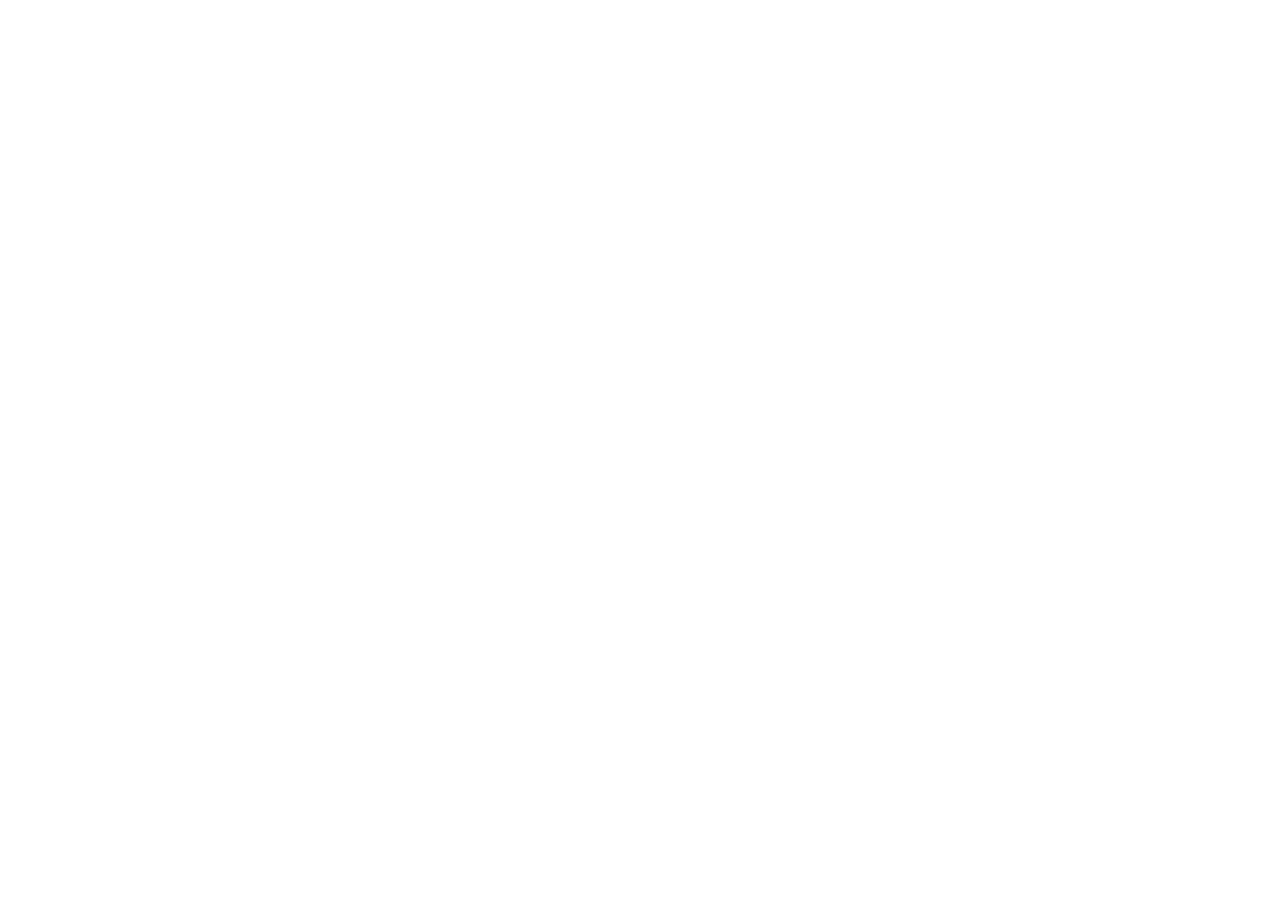
==== commit f1791123: "1" ====
--- a/index.html
+++ b/index.html
@@ -1,25 +1,52 @@
 <!doctype html>
 <html lang="zh-cmn-Hans">
-  <head>
-    <meta name="buildTime" content="2026-03-19 08:30:41">
-    <meta charset="UTF-8" />
-    <link rel="icon" href="/logo.svg" />
-    <meta name="viewport" content="width=device-width, initial-scale=1.0" />
-    <meta name="color-scheme" content="light dark" />
-    <meta name="description" content="GenSI - Generative Social Intelligence Lab" />
-    <meta name="keywords" content="GenSI, AI, research, publications, blog, social intelligence" />
-    <meta property="og:title" content="GenSI" />
-    <meta property="og:description" content="GenSI - Generative Social Intelligence Lab" />
-    <meta property="og:type" content="website" />
-    <meta property="og:site_name" content="GenSI" />
-    <meta name="twitter:card" content="summary_large_image" />
-    <meta name="twitter:title" content="GenSI" />
-    <meta name="twitter:description" content="GenSI - Generative Social Intelligence Lab" />
-    <title>GenSI</title>
-    <script type="module" crossorigin src="/assets/index-MYl8ak0e.js"></script>
-    <link rel="stylesheet" crossorigin href="/assets/index-B456fVbT.css">
-  </head>
-  <body>
-    <div id="app"></div>
-  </body>
-</html>
+
+<head>
+    <meta name="buildTime" content="2026-03-19 09:30:51">
+  <meta charset="UTF-8" />
+  <link rel="icon" href="logo.svg" />
+  <meta name="viewport" content="width=device-width, initial-scale=1.0" />
+  <meta name="color-scheme" content="light dark" />
+  <meta name="description" content="GenSI - Generative Social Intelligence Lab" />
+  <meta name="keywords" content="GenSI, AI, research, publications, blog, social intelligence" />
+  <meta property="og:title" content="GenSI" />
+  <meta property="og:description" content="GenSI - Generative Social Intelligence Lab" />
+  <meta property="og:type" content="website" />
+  <meta property="og:site_name" content="GenSI" />
+  <meta name="twitter:card" content="summary_large_image" />
+  <meta name="twitter:title" content="GenSI" />
+  <meta name="twitter:description" content="GenSI - Generative Social Intelligence Lab" />
+  <title>GenSI</title>
+  <script type="module" crossorigin src="/gensitestpages/assets/index-BtElBHQG.js"></script>
+  <link rel="stylesheet" crossorigin href="/gensitestpages/assets/index-B456fVbT.css">
+</head>
+
+<body>
+  <div id="app"></div>
+  <script>
+    // Redirect legacy hash-mode URLs (e.g. /#/portal/blogdetail?id=3) to history-mode equivalents
+    (function () {
+      var hash = window.location.hash;
+      if (hash && hash.startsWith('#/')) {
+        var raw = hash.slice(1); // "/portal/blogdetail?id=3"
+        var qIndex = raw.indexOf('?');
+        var path = qIndex >= 0 ? raw.slice(0, qIndex) : raw;
+        var search = qIndex >= 0 ? raw.slice(qIndex) : '';
+        var params = new URLSearchParams(search);
+
+        // /portal/blogdetail?id=X -> /portal/blogdetail/X
+        if (path === '/portal/blogdetail' && params.has('id')) {
+          var id = params.get('id');
+          params.delete('id');
+          path = '/portal/blogdetail/' + id;
+        }
+
+        var remaining = params.toString();
+        var newUrl = path + (remaining ? '?' + remaining : '');
+        window.location.replace(newUrl);
+      }
+    })();
+  </script>
+</body>
+
+</html>
